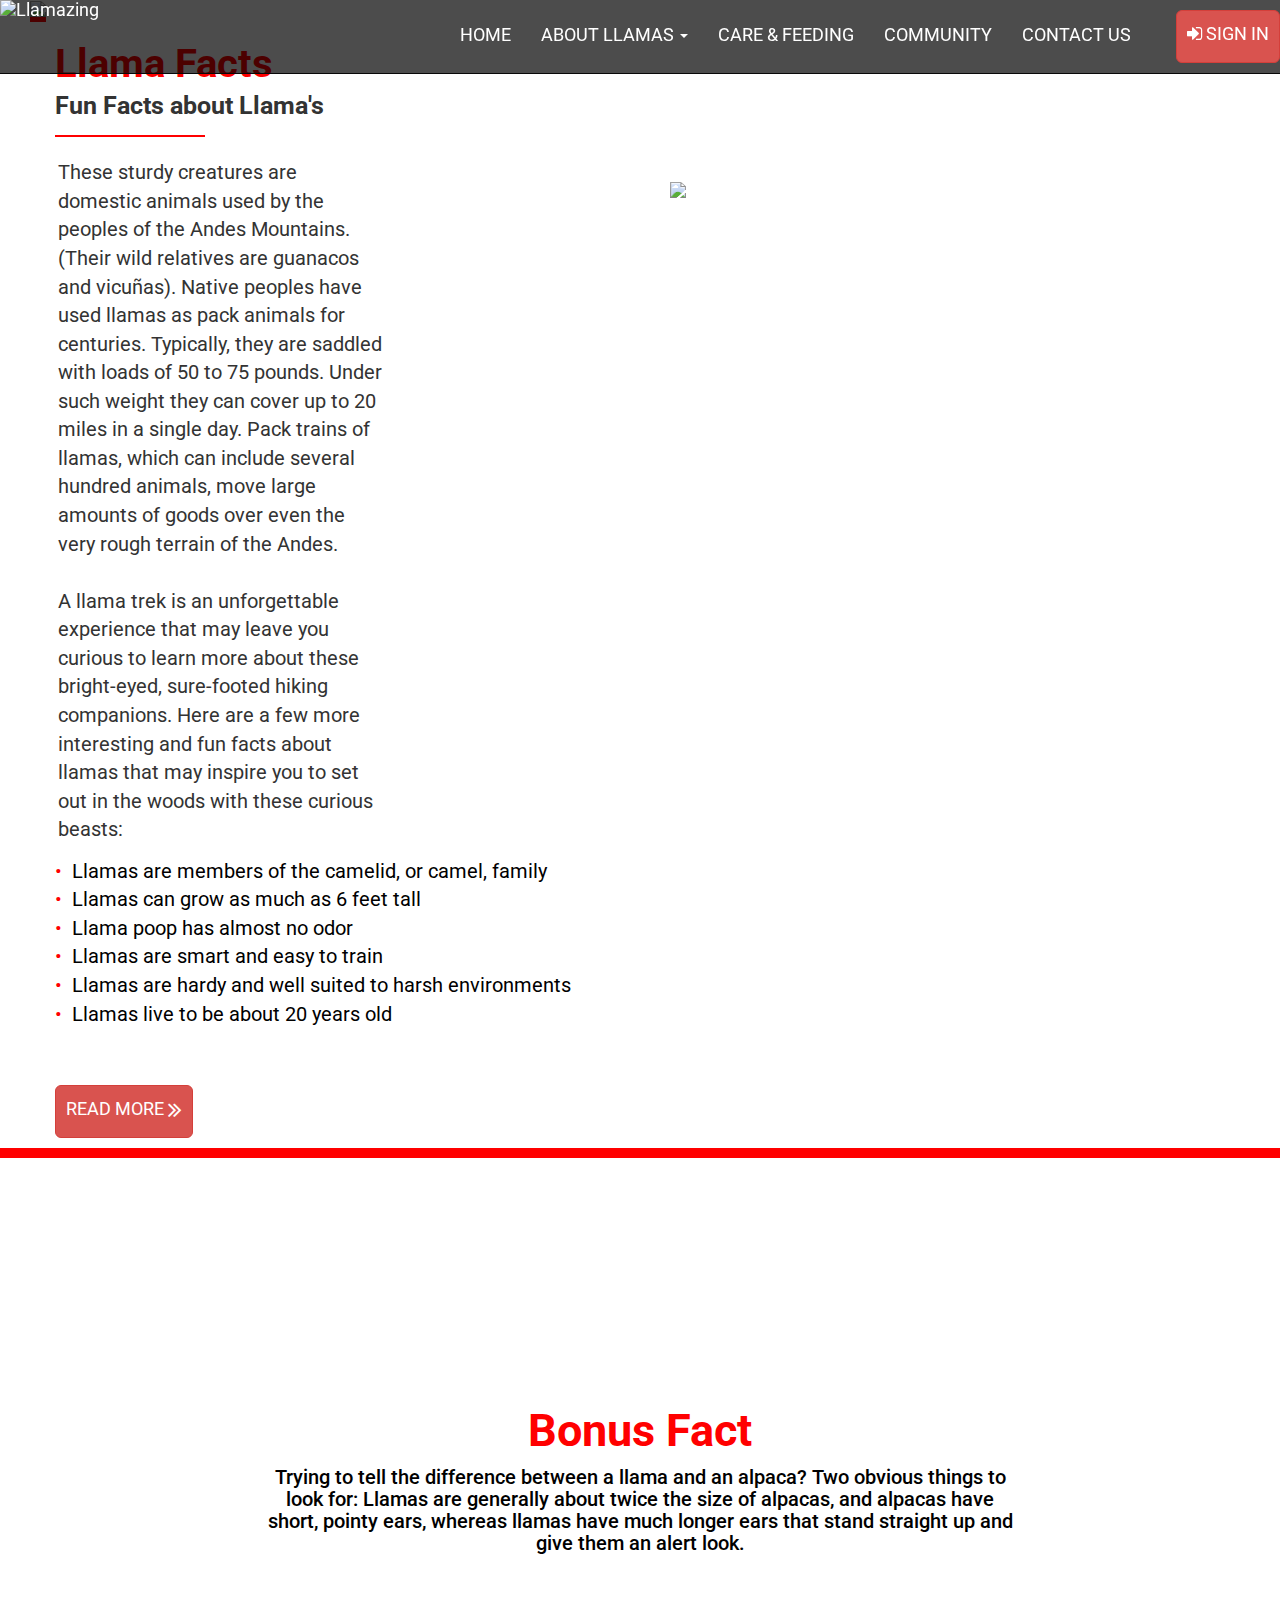
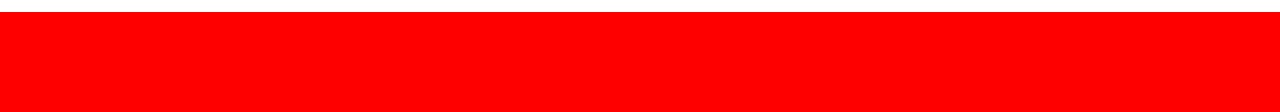
==== index.html @ 8c3b024d "Rename lamas.html to index.html" ====
<!DOCTYPE html>
<html>
<head>
  <title>Llamazing</title>
    <link href="https://fonts.googleapis.com/css?family=Roboto:400,700" rel="stylesheet">
    <link rel="stylesheet" type="text/css" href="https://maxcdn.bootstrapcdn.com/bootstrap/3.3.7/css/bootstrap.min.css">
    <link rel="stylesheet" type="text/css" href="styles.css">
    <link rel="stylesheet" type="text/css" href=https://maxcdn.bootstrapcdn.com/font-awesome/4.7.0/css/font-awesome.min.css>
  </head>
<body>

<nav class="navbar navbar-inverse navbar-fixed-top" role="navigation">
  <div class="container-fluid">
    <!-- Brand and toggle get grouped for better mobile display -->
    <div class="navbar-header">
        <button type="button" class="navbar-toggle collapsed" data-toggle="collapse" data-target="#bs-example-navbar-collapse-1">
        <span class="sr-only">Toggle navigation</span>
        <span class="icon-bar"></span>
        <span class="icon-bar"></span>
        <span class="icon-bar"></span>
        </button>
        <a class="navbar-brand" href="#">
        <img alt="Llamazing" src="http://media.egia.org/skills_test/llamazingLogo.png"/>
      </a>
    </div>

    <!-- Collect the nav links, forms, and other content for toggling -->
    <div class="collapse navbar-collapse" id="bs-example-navbar-collapse-1">
      <ul class="nav navbar-nav navbar-right">
        <li><a href="#">HOME</a></li>
             <li class="dropdown">
          <a href="#" class="dropdown-toggle" data-toggle="dropdown" role="button" aria-expanded="false"> ABOUT LLAMAS <span class="caret"></span></a>
          <ul class="dropdown-menu" role="menu">
            <li><a href="#">Red llamas</a></li>
            <li><a href="#">Green llamas</a></li>
            <li><a href="#">Blue llamas</a></li>
          </ul>
        </li>
        <li><a href="#">CARE & FEEDING</a></li>
        <li><a href="#">COMMUNITY</a></li>
        <li><a href="#">CONTACT US</a></li>
        <li><a href="#"></a></li>
        <button class="btn btn-danger btn-lg"><i class="fa fa-sign-in" aria-hidden="true"></i> SIGN IN </button>
      </ul>
    </div><!-- /.navbar-collapse -->
  </div><!-- /.container-fluid -->
</nav>
  <div class="container">
    <div class="col-lg-12">
    <img class="img1" src="http://media.egia.org/skills_test/llamazingHeadBG.png"/>
      </div>
      <div class="container2">
        <div class="col-lg-6">
          <img class="img2" src="http://media.egia.org/skills_test/llamaFacts.png"/>
        </div>
      <div class="col-lg-6 col-sm-4">
        <h1> <strong>Llama Facts </strong></h1>
        <h3> <strong>Fun Facts about Llama's </strong></h3>
      <div class="hr"><hr /></div>
        <p> These sturdy creatures are domestic animals used by the peoples of the Andes Mountains. (Their wild relatives
      are guanacos and vicuñas). Native peoples have used llamas as pack animals for centuries. Typically,
      they are saddled with loads of 50 to 75 pounds. Under such weight they can cover up to 20 miles in a single
      day. Pack trains of llamas, which can include several hundred animals, move large amounts of goods over
      even the very rough terrain of the Andes.
        <br>
        <br>
      A llama trek is an unforgettable experience that may leave you curious to learn more about these bright-eyed,
      sure-footed hiking companions. Here are a few more interesting and fun facts about llamas that may inspire
      you to set out in the woods with these curious beasts:
    </p>
    <div class="list">
        <li>Llamas are members of the camelid, or camel, family</li>
        <li>Llamas can grow as much as 6 feet tall</li>
        <li>Llama poop has almost no odor</li>
        <li>Llamas are smart and easy to train</li>
        <li>Llamas are hardy and well suited to harsh environments</li>
        <li>Llamas live to be about 20 years old</li>
      <br>
      <br>
      <button class="btn btn-danger btn-lg"></i> READ MORE <i class="fa fa-angle-double-right fa-lg" aria-hidden="true"></i>
      </button>
        </div>
    </div>
  </div>
  </div>
  <div class="third">
        <div class="jumbotron">
          <div class="container">
          <h1><strong>Bonus Fact</strong></h1>
          <h6>Trying to tell the difference between a llama and an alpaca? Two obvious things to look for: Llamas are
            generally about twice the size of alpacas, and alpacas have short, pointy ears, whereas llamas have
            much longer ears that stand straight up and give them an alert look.</h6>
          </div>
        </div>
      </div>
    </div>
  </div>
</body>
  <script type="text/javascript" src="https://code.jquery.com/jquery-3.2.1.min.js"></script>
  <script type="text/javascript" src=https://maxcdn.bootstrapcdn.com/bootstrap/3.3.7/js/bootstrap.min.js></script>
</html>
---- styles.css ----
/*
  padding-top: 50px;
    padding-right: 30px;
    padding-bottom: 50px;
    padding-left: 80px;
*/

body {
  font-family: "Roboto";
}

.navbar {
    background: rgba(0,0,0,0.7);
}

.navbar-toggle  {
  margin: 20px;
}


.navbar .navbar-inverse {
  opacity: 0.7;
  width: 100%;
}
.navbar-inverse .navbar-nav > li > a {
  color : white;
}

.navbar-right {
  font-size: 18px;
  padding: 10px 0px 10px;
}

.navbar-brand {
  padding: 0px;
  height: 0%;
}

.navbar-brand>img {
  height: 0%;
  padding: 0px;
  width: auto
}

.navbar-default{ /* assigning the top bar to the entire navbar div element */
    text-align: center;
    box-shadow: inset 0px 6px 0px #777; /* initial gray color to the top bar */
}
.navbar-inverse .navbar-nav > li > a:hover,
.navbar-inverse .navbar-nav > li > a:focus {
    color: white;
    background-color: #AAA;
    box-shadow: inset 0px 6px 0px red; /* switch to a darker color on hover */
}
.navbar-inverse .navbar-nav > .active > a,
.navbar-inverse .navbar-nav > .active > a:hover,
.navbar-inverse .navbar-nav > .active > a:focus {
    color: red;
    background-color: red;
    box-shadow: inset 0px 6px 0px red; /* switch to a lighter color for active element */
}

/* CSS Transform Align Navbar Brand Text ... This could also be achieved with table / table-cells */
.navbar-alignit .navbar-header {
    -webkit-transform-style: preserve-3d;
  -moz-transform-style: preserve-3d;
  transform-style: preserve-3d;
  height: 50px;
}


.btn {
  font-style: center;
  padding: 5px 10px 10px 10px;
  line-height: 2em;
}


.img1 {
  background-repeat: no-repeat;
  background-size: cover;
  border-style: solid;
  border-color: red;
  border-width: 0px 0px 5px 0px;
}


.list {
  margin: -30px 0px 10px 40px;
  font-size: 20px;
  color: red;
}

li {
    color: black;
    list-style-type: none;
}
.list li:before {
    content: '\2022';
    color: red;
    padding-right: 0.5em;
}

.line1 {
  padding: 2px;
  color: #f00;
  background: #f00;
  width: 112%;
  height: 1px;
}

.hr {
  color: #f00;
  background: #f00;
  width: 10%;
  height: 2px;
  float: left;
  padding: 0px 0px 0px 150px;
  margin: 20px 40px;

}

.second {
  height: 100%;
  width: 100%;
  margin: -100px 0px 20px;
}

.container {
  width: 100%;
  margin: 0px 0px 0px 0px;
}
.container img {
  width: 100%;
  background-size: 100% 100%;
  border-style: solid;
}

.container2 {
  width: 100%;
  background-size: 100% 100%;
  border-style: solid;
  border-color: red;
  border-width: 0px 0px 0px 0px;
}
.col-lg-6 {
  padding: 0px 0px 0px 0px;
  float: right;
}

.img2 {
  margin: 160px 0px 0px 30px;
}

.jumbotron {
  background: rgba(255,255,255,0.3);
  margin: 180px 250px 0px 250px
}

.jumbotron h1 {
  color: red;
  font-size: 45px;
  text-align: center
}

.jumbotron h6 {
  font-size: 20px;
  color: black;
  text-align: center;
}

.third {
  border-style: solid;
  border-color: red;
  border-width: 10px 0px 100px 0px;
  background-image: url(http://media.egia.org/skills_test/bonusBG.png);
  background-repeat: no-repeat;
  background-size: cover;
}

h1 {
  font-size: 40px;
  margin: 20px 40px 10px;
  color: red
}

h3 {
  margin: -4px 40px;
  font-size: 25px;
}

p {
  margin: 43px;
  width: 52%;
  font-size: 20px;
}
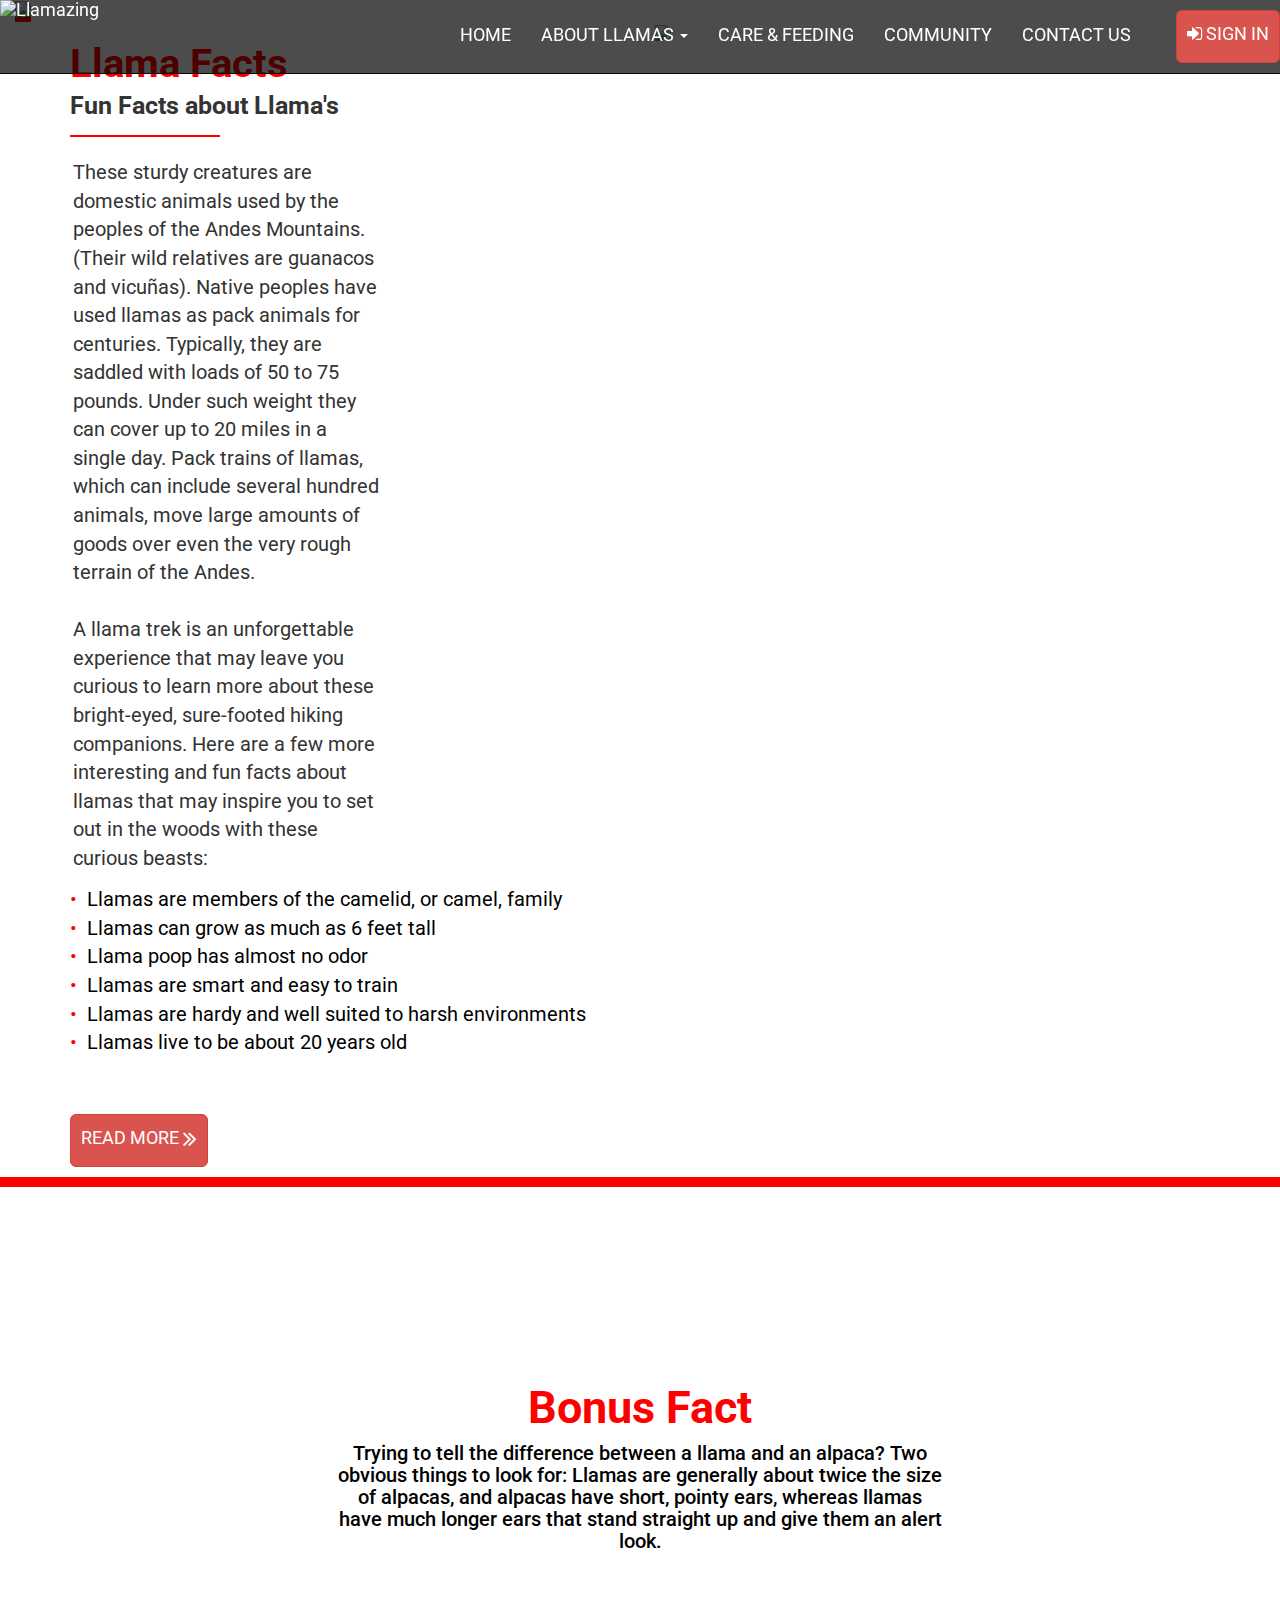
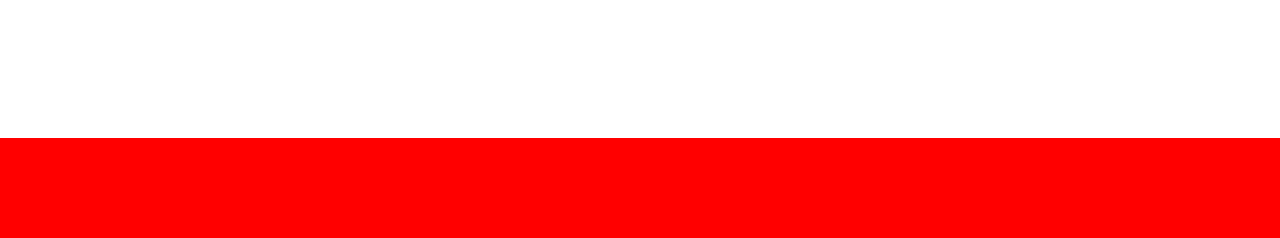
==== commit 7dd87e78: "Merge branch 'master' of https://github.com/matthewpalamos/llamazing" ====
--- a/index.html
+++ b/index.html
@@ -46,14 +46,12 @@
   </div><!-- /.container-fluid -->
 </nav>
   <div class="container">
-    <div class="col-lg-12">
     <img class="img1" src="http://media.egia.org/skills_test/llamazingHeadBG.png"/>
-      </div>
       <div class="container2">
         <div class="col-lg-6">
           <img class="img2" src="http://media.egia.org/skills_test/llamaFacts.png"/>
         </div>
-      <div class="col-lg-6 col-sm-4">
+      <div class="col-lg-6">
         <h1> <strong>Llama Facts </strong></h1>
         <h3> <strong>Fun Facts about Llama's </strong></h3>
       <div class="hr"><hr /></div>
--- a/styles.css
+++ b/styles.css
@@ -144,17 +144,17 @@
   border-width: 0px 0px 0px 0px;
 }
 .col-lg-6 {
-  padding: 0px 0px 0px 0px;
   float: right;
 }
 
 .img2 {
-  margin: 160px 0px 0px 30px;
+  height: margin: 0px 0px -50%;
 }
 
 .jumbotron {
   background: rgba(255,255,255,0.3);
-  margin: 180px 250px 0px 250px
+  margin: 10% 25% 10% 25%;
+  float: center;
 }
 
 .jumbotron h1 {
@@ -174,6 +174,7 @@
   border-color: red;
   border-width: 10px 0px 100px 0px;
   background-image: url(http://media.egia.org/skills_test/bonusBG.png);
+  background-position: center;
   background-repeat: no-repeat;
   background-size: cover;
 }
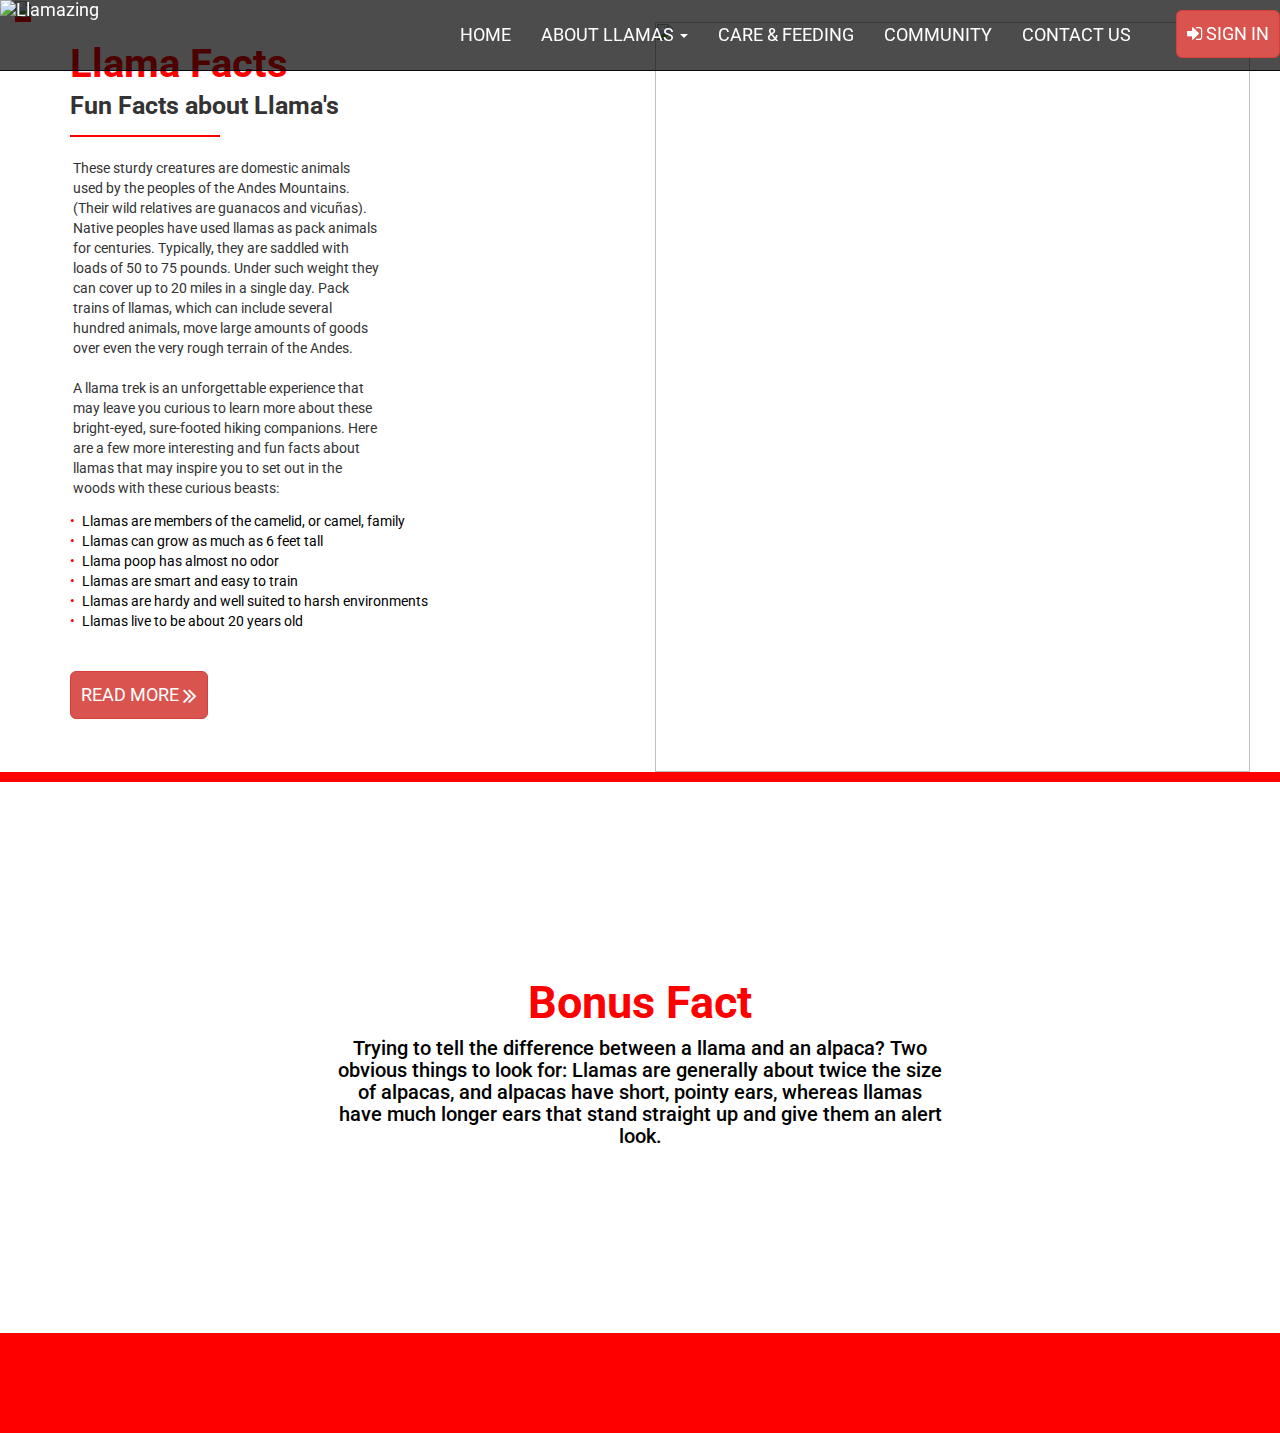
==== commit 98d373b9: "final version" ====
--- a/index.html
+++ b/index.html
@@ -48,7 +48,7 @@
   <div class="container">
     <img class="img1" src="http://media.egia.org/skills_test/llamazingHeadBG.png"/>
       <div class="container2">
-        <div class="col-lg-6">
+        <div class="col-lg-6 col-md-6 col-sm-0">
           <img class="img2" src="http://media.egia.org/skills_test/llamaFacts.png"/>
         </div>
       <div class="col-lg-6">
--- a/styles.css
+++ b/styles.css
@@ -71,7 +71,7 @@
 
 .btn {
   font-style: center;
-  padding: 5px 10px 10px 10px;
+  padding: 5px 10px 5px 10px;
   line-height: 2em;
 }
 
@@ -84,21 +84,22 @@
   border-width: 0px 0px 5px 0px;
 }
 
-
-.list {
-  margin: -30px 0px 10px 40px;
-  font-size: 20px;
-  color: red;
-}
-
 li {
     color: black;
     list-style-type: none;
 }
+
+
+.list {
+  margin: -30px 0px 10px 40px;
+  font-size: 14px;
+  color: red;
+}
+
 .list li:before {
-    content: '\2022';
-    color: red;
-    padding-right: 0.5em;
+  content: '\2022';
+  color: red;
+  padding-right: 0.5em;
 }
 
 .line1 {
@@ -121,9 +122,7 @@
 }
 
 .second {
-  height: 100%;
   width: 100%;
-  margin: -100px 0px 20px;
 }
 
 .container {
@@ -148,7 +147,7 @@
 }
 
 .img2 {
-  height: margin: 0px 0px -50%;
+  height: 750px;
 }
 
 .jumbotron {
@@ -193,7 +192,7 @@
 p {
   margin: 43px;
   width: 52%;
-  font-size: 20px;
+  font-size: 14px;
 }
 
 
